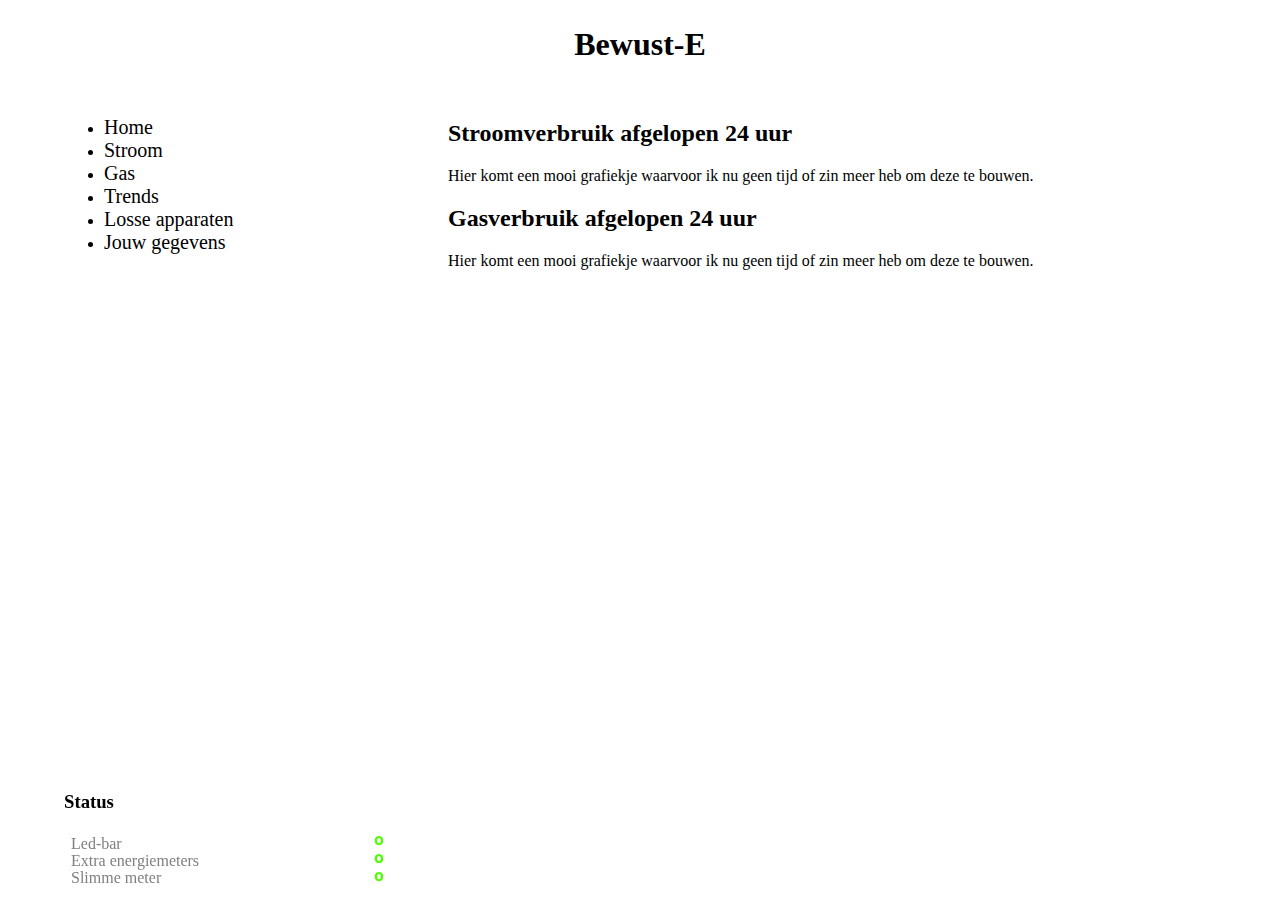
==== src/html/index.htm @ 28bbce3a "start ontwerp site" ====
<!DOCTYPE html>
<html>
    <head>
        <title>Bewust-E</title>
        
        <link rel="stylesheet" type="text/css" href="main-style.css">
    </head>

    <body>
        <div class="header">
            <h1>Bewust-E</h1>
        </div>
        <div class="sidebar left">
            <ul>
                <li><a class="sidebar-links" href="index.htm">Home</a></li>
                <li><a class="sidebar-links" href="stroom.htm">Stroom</a></li>
                <li><a class="sidebar-links" href="gas.htm">Gas</a></li>
                <li><a class="sidebar-links" href="trends.htm">Trends</a></li>
                <li><a class="sidebar-links" href="apparaten.htm">Losse apparaten</a></li>
                <li><a class="sidebar-links" href="gegevens.htm">Jouw gegevens</a></li>
            </ul>
        </div>
        <div class="main right">
            <h2>Stroomverbruik afgelopen 24 uur</h2>
            <p>Hier komt een mooi grafiekje waarvoor ik nu geen tijd of zin meer heb om deze te bouwen.</p>
            <h2>Gasverbruik afgelopen 24 uur</h2>
            <p>Hier komt een mooi grafiekje waarvoor ik nu geen tijd of zin meer heb om deze te bouwen.</p>
        </div>
        <div class="footer">
            <h3>Status</h3>
            <div class="left">
                <p class="status" >Led-bar</p>
                <p class="status" >Extra energiemeters</p>
                <p class="status" >Slimme meter</p>
            </div>
            <div class="right">
                <img src="groen.png" alt="OK" class="status" /></br>
                <img src="groen.png" alt="OK" class="status" /></br>
                <img src="groen.png" alt="OK" class="status" /></br>
            </div>
        </div>
    </body>
</html>
---- src/html/main-style.css ----
html, body {
    height: 100%;
    margin: 0px;
    padding: 0px;
}
/* body {
    background-color: gray;
} */

div.header {
    text-align: center;
    width: 90%;
    /* background-color: blue; */
    margin-left: 5%;
    height: 10%;
    padding-top: 5px;
    padding-bottom: 5px;
}

div.sidebar {
    width: 25%;
    height: 80%;
    margin-left: 5%;
    /* background-color: pink; */
    /* float: left; */
}

div.main {
    width: 60%;
    height: 80%;
    margin-right: 5%;
    /* background-color: red; */
    /* float: right; */
    /*padding-bottom: 100%;*/
}

div.footer {
    position: fixed;
    bottom: 10px;
    margin-left: 5%;
    width: 25%;
}

div.left {
    float: left;
}

div.right {
    float: right;
}

p.status {
    margin: 7px;
    line-height: 10px;
    color: gray;
}


a.sidebar-links {
    color: black;
    font-size: 20px;
    text-decoration: none;
}

a.sidebar-links:hover {
    color: gray;
    font-size: 21px;
}
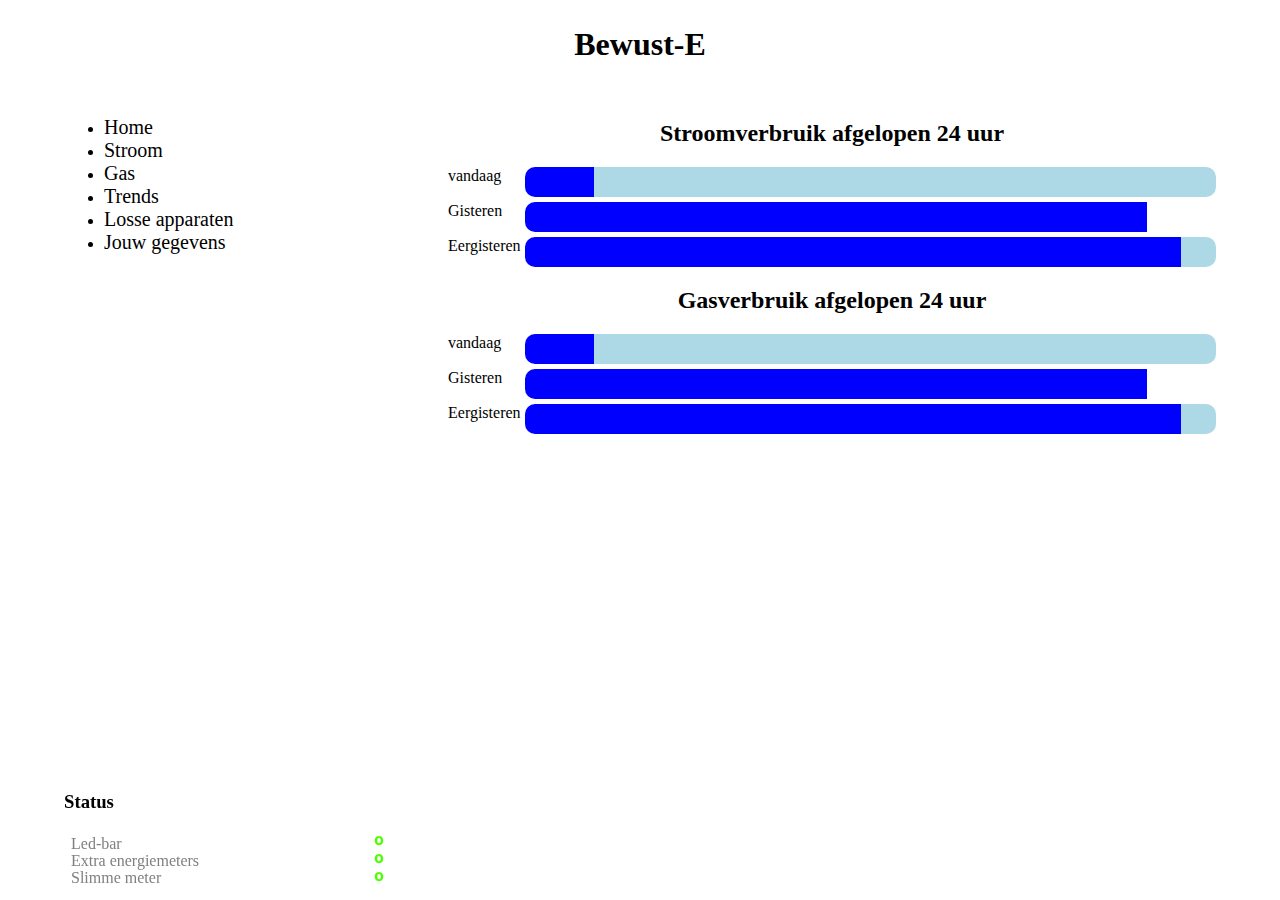
==== commit 9027352c: "extra invulling bestanden." ====
--- a/src/html/index.htm
+++ b/src/html/index.htm
@@ -3,7 +3,7 @@
     <head>
         <title>Bewust-E</title>
         
-        <link rel="stylesheet" type="text/css" href="main-style.css">
+        <link rel="stylesheet" type="text/css" href="css/main-style.css">
     </head>
 
     <body>
@@ -22,9 +22,62 @@
         </div>
         <div class="main right">
             <h2>Stroomverbruik afgelopen 24 uur</h2>
-            <p>Hier komt een mooi grafiekje waarvoor ik nu geen tijd of zin meer heb om deze te bouwen.</p>
+            <div class="wrapper">
+                <div class="left bar" style="width: 10%;">
+                    vandaag
+                </div>
+                <div class="right bar" style="width: 90%;">
+                    <div class="left bar Lactual" style="width: 10%; background-color: blue;"></div>
+                    <div class="right bar Ractual" style="width: 90%; background-color: lightblue;"></div>
+                </div>
+            </div>
+            <div class="wrapper">
+                <div class="left bar" style="width: 10%;">
+                    Gisteren
+                </div>
+                <div class="right bar" style="width: 90%;">
+                    <div class="left bar Lactual" style="width: 90%; background-color: blue;"></div>
+                    <div class="right bar Ractual" style="width: 0%; background-color: lightblue;"></div>
+                </div>
+            </div>
+            <div class="wrapper">
+                <div class="left bar" style="width: 10%;">
+                    Eergisteren
+                </div>
+                <div class="right bar" style="width: 90%;">
+                    <div class="left bar Lactual" style="width: 95%; background-color: blue;"></div>
+                    <div class="right bar Ractual" style="width: 5%; background-color: lightblue;"></div>
+                </div>
+            </div>
             <h2>Gasverbruik afgelopen 24 uur</h2>
-            <p>Hier komt een mooi grafiekje waarvoor ik nu geen tijd of zin meer heb om deze te bouwen.</p>
+            <div class="wrapper">
+                    <div class="left bar" style="width: 10%;">
+                        vandaag
+                    </div>
+                    <div class="right bar" style="width: 90%;">
+                        <div class="left bar Lactual" style="width: 10%; background-color: blue;"></div>
+                        <div class="right bar Ractual" style="width: 90%; background-color: lightblue;"></div>
+                    </div>
+                </div>
+                <div class="wrapper">
+                    <div class="left bar" style="width: 10%;">
+                        Gisteren
+                    </div>
+                    <div class="right bar" style="width: 90%;">
+                        <div class="left bar Lactual" style="width: 90%; background-color: blue;"></div>
+                        <div class="right bar Ractual" style="width: 0%; background-color: lightblue;"></div>
+                    </div>
+                </div>
+                <div class="wrapper">
+                    <div class="left bar" style="width: 10%;">
+                        Eergisteren
+                    </div>
+                    <div class="right bar" style="width: 90%;">
+                        <div class="left bar Lactual" style="width: 95%; background-color: blue;"></div>
+                        <div class="right bar Ractual" style="width: 5%; background-color: lightblue;"></div>
+                    </div>
+                </div>
+            
         </div>
         <div class="footer">
             <h3>Status</h3>
--- a/src/html/css/main-style.css
+++ b/src/html/css/main-style.css
@@ -0,0 +1,82 @@
+html, body {
+    height: 100%;
+    margin: 0px;
+    padding: 0px;
+}
+
+div.header {
+    text-align: center;
+    width: 90%;
+    margin-left: 5%;
+    height: 10%;
+    padding-top: 5px;
+    padding-bottom: 5px;
+}
+
+div.sidebar {
+    width: 25%;
+    height: 80%;
+    margin-left: 5%;
+}
+
+div.main {
+    width: 60%;
+    height: 80%;
+    margin-right: 5%;
+}
+
+div.footer {
+    position: fixed;
+    bottom: 10px;
+    margin-left: 5%;
+    width: 25%;
+}
+
+div.left {
+    float: left;
+}
+
+div.right {
+    float: right;
+}
+
+p.status {
+    margin: 7px;
+    line-height: 10px;
+    color: gray;
+}
+
+
+a.sidebar-links {
+    color: black;
+    font-size: 20px;
+    text-decoration: none;
+}
+
+a.sidebar-links:hover {
+    color: gray;
+    font-size: 21px;
+}
+
+h2 {
+    text-align: center;
+}
+
+.wrapper {
+    width: 100%;
+    height: 30px;
+    margin-bottom: 5px;
+}
+
+.bar {
+    height: 100%;
+}
+
+.bar.left {
+    border-top-left-radius: 10px;
+    border-bottom-left-radius: 10px;
+}
+.bar.right {
+    border-top-right-radius: 10px;
+    border-bottom-right-radius: 10px;
+}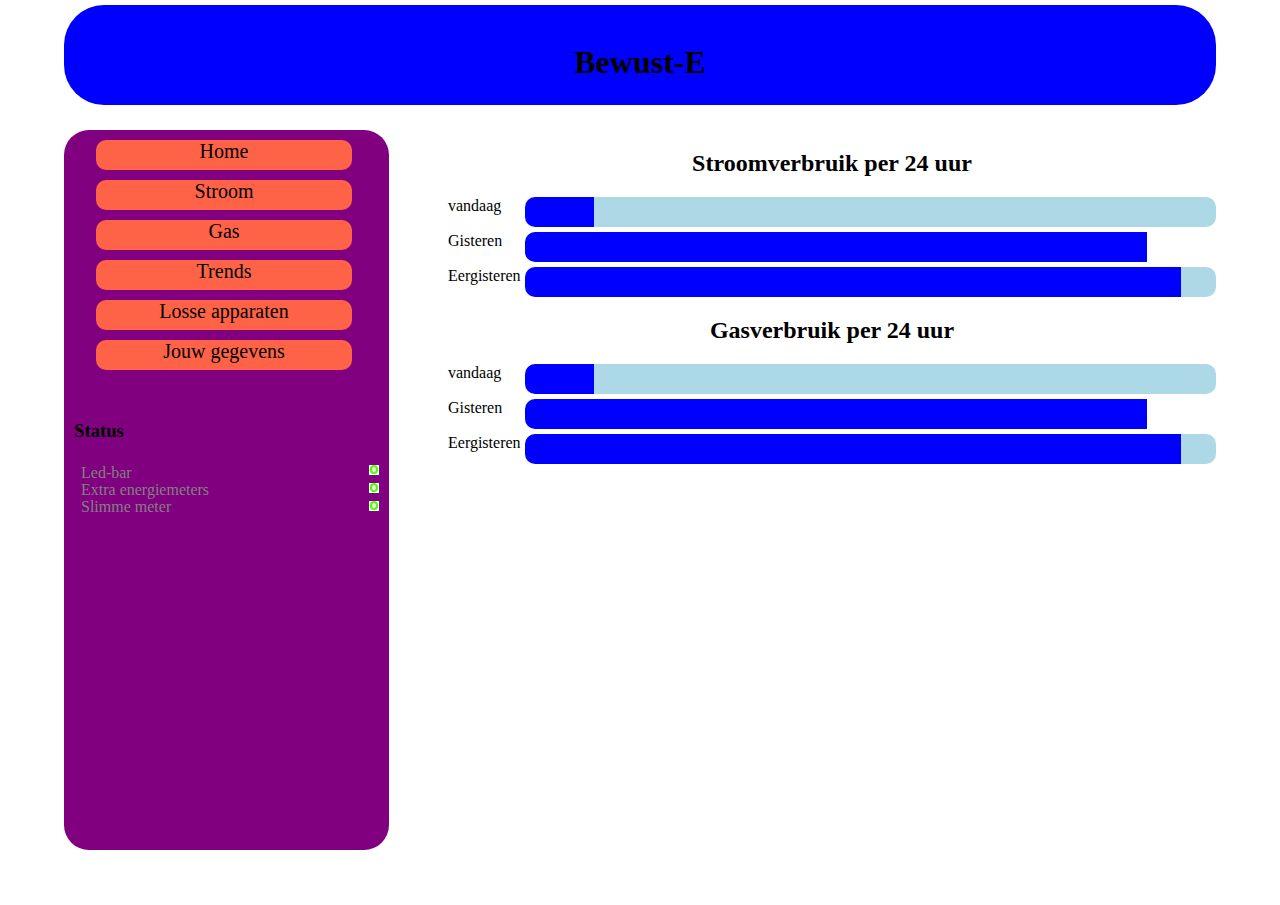
==== commit 09918f2e: "stijl updates in progress" ====
--- a/src/html/index.htm
+++ b/src/html/index.htm
@@ -7,21 +7,35 @@
     </head>
 
     <body>
-        <div class="header">
-            <h1>Bewust-E</h1>
+        <div class="header"></br>
+            <h1 class="header">Bewust-E</h1>
         </div>
         <div class="sidebar left">
-            <ul>
-                <li><a class="sidebar-links" href="index.htm">Home</a></li>
-                <li><a class="sidebar-links" href="stroom.htm">Stroom</a></li>
-                <li><a class="sidebar-links" href="gas.htm">Gas</a></li>
-                <li><a class="sidebar-links" href="trends.htm">Trends</a></li>
-                <li><a class="sidebar-links" href="apparaten.htm">Losse apparaten</a></li>
-                <li><a class="sidebar-links" href="gegevens.htm">Jouw gegevens</a></li>
-            </ul>
+            <div class="topper">
+                <div class="sidebar-button"><a class="sidebar-links" href="index.htm">Home</a></div>
+                <div class="sidebar-button"><a class="sidebar-links" href="stroom.htm">Stroom</a></div>
+                <div class="sidebar-button"><a class="sidebar-links" href="gas.htm">Gas</a></div>
+                <div class="sidebar-button"><a class="sidebar-links" href="trends.htm">Trends</a></div>
+                <div class="sidebar-button"><a class="sidebar-links" href="apparaten.htm">Losse apparaten</a></div>
+                <div class="sidebar-button"><a class="sidebar-links" href="gegevens.htm">Jouw gegevens</a></div>
+            </div>
+
+            <div class="footer">
+                <h3>Status</h3>
+                <div class="left">
+                    <p class="status" >Led-bar</p>
+                    <p class="status" >Extra energiemeters</p>
+                    <p class="status" >Slimme meter</p>
+                </div>
+                <div class="right">
+                    <img src="groen.png" alt="OK" class="status" /></br>
+                    <img src="groen.png" alt="OK" class="status" /></br>
+                    <img src="groen.png" alt="OK" class="status" /></br>
+                </div>
+            </div>
         </div>
         <div class="main right">
-            <h2>Stroomverbruik afgelopen 24 uur</h2>
+            <h2>Stroomverbruik per 24 uur</h2>
             <div class="wrapper">
                 <div class="left bar" style="width: 10%;">
                     vandaag
@@ -49,7 +63,7 @@
                     <div class="right bar Ractual" style="width: 5%; background-color: lightblue;"></div>
                 </div>
             </div>
-            <h2>Gasverbruik afgelopen 24 uur</h2>
+            <h2>Gasverbruik per 24 uur</h2>
             <div class="wrapper">
                     <div class="left bar" style="width: 10%;">
                         vandaag
@@ -77,20 +91,6 @@
                         <div class="right bar Ractual" style="width: 5%; background-color: lightblue;"></div>
                     </div>
                 </div>
-            
-        </div>
-        <div class="footer">
-            <h3>Status</h3>
-            <div class="left">
-                <p class="status" >Led-bar</p>
-                <p class="status" >Extra energiemeters</p>
-                <p class="status" >Slimme meter</p>
-            </div>
-            <div class="right">
-                <img src="groen.png" alt="OK" class="status" /></br>
-                <img src="groen.png" alt="OK" class="status" /></br>
-                <img src="groen.png" alt="OK" class="status" /></br>
-            </div>
         </div>
     </body>
 </html>--- a/src/html/css/main-style.css
+++ b/src/html/css/main-style.css
@@ -8,15 +8,20 @@
     text-align: center;
     width: 90%;
     margin-left: 5%;
-    height: 10%;
-    padding-top: 5px;
-    padding-bottom: 5px;
+    height: 100px;
+    margin-top: 5px;
+    margin-bottom: 25px;
+    border-radius: 40px;
+    background-color: blue;
 }
 
 div.sidebar {
     width: 25%;
     height: 80%;
     margin-left: 5%;
+    background-color: purple;
+    border-radius: 25px;
+    padding-right: 5px;
 }
 
 div.main {
@@ -25,11 +30,31 @@
     margin-right: 5%;
 }
 
+div.sidebar-button {
+    margin-left: 10%;
+    background-color: tomato;
+    height: 30px;
+    width: 80%;
+    border-radius: 10px;
+    margin-top: 10px;
+    text-align: center;
+}
+
+div.sidebar-button:hover .a {
+    background-color: firebrick;
+    height: 32px;
+    color: gray;
+    font-size: 21px;
+}
+
 div.footer {
-    position: fixed;
-    bottom: 10px;
-    margin-left: 5%;
-    width: 25%;
+    /* position: fixed; */
+    /* bottom: 10px; */
+    /* margin-left: 5%; */
+    /* width: 25%; */
+    margin-top: 50px;
+    margin-left: 10px;
+    margin-right: 5px;
 }
 
 div.left {
@@ -53,10 +78,10 @@
     text-decoration: none;
 }
 
-a.sidebar-links:hover {
+/* a.sidebar-links:hover {
     color: gray;
     font-size: 21px;
-}
+} */
 
 h2 {
     text-align: center;
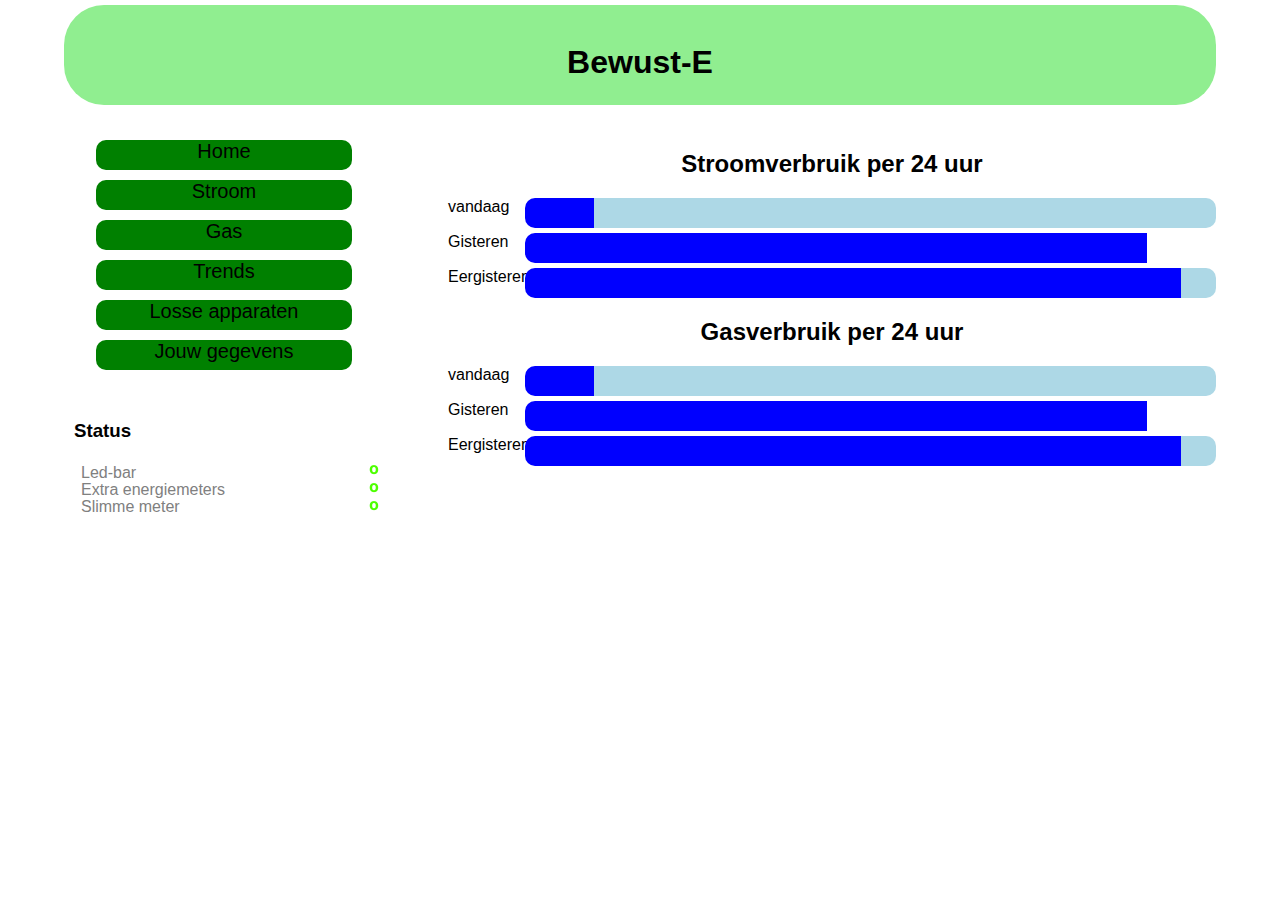
==== commit 82256925: "kleurtjes verbeteren & algemene styling" ====
--- a/src/html/index.htm
+++ b/src/html/index.htm
@@ -12,12 +12,12 @@
         </div>
         <div class="sidebar left">
             <div class="topper">
-                <div class="sidebar-button"><a class="sidebar-links" href="index.htm">Home</a></div>
-                <div class="sidebar-button"><a class="sidebar-links" href="stroom.htm">Stroom</a></div>
-                <div class="sidebar-button"><a class="sidebar-links" href="gas.htm">Gas</a></div>
-                <div class="sidebar-button"><a class="sidebar-links" href="trends.htm">Trends</a></div>
-                <div class="sidebar-button"><a class="sidebar-links" href="apparaten.htm">Losse apparaten</a></div>
-                <div class="sidebar-button"><a class="sidebar-links" href="gegevens.htm">Jouw gegevens</a></div>
+                <a class="sidebar-links" href="index.htm"><div class="sidebar-button">Home</div></a>
+                <a class="sidebar-links" href="stroom.htm"><div class="sidebar-button">Stroom</div></a>
+                <a class="sidebar-links" href="gas.htm"><div class="sidebar-button">Gas</div></a>
+                <a class="sidebar-links" href="trends.htm"><div class="sidebar-button">Trends</div></a>
+                <a class="sidebar-links" href="apparaten.htm"><div class="sidebar-button">Losse apparaten</div></a>
+                <a class="sidebar-links" href="gegevens.htm"><div class="sidebar-button">Jouw gegevens</div></a>
             </div>
 
             <div class="footer">
--- a/src/html/css/main-style.css
+++ b/src/html/css/main-style.css
@@ -1,3 +1,7 @@
+* {
+    font-family: sans-serif;
+}
+
 html, body {
     height: 100%;
     margin: 0px;
@@ -12,14 +16,14 @@
     margin-top: 5px;
     margin-bottom: 25px;
     border-radius: 40px;
-    background-color: blue;
+    background-color: lightgreen;
 }
 
 div.sidebar {
     width: 25%;
     height: 80%;
     margin-left: 5%;
-    background-color: purple;
+    /* background-color: lightgreen; */
     border-radius: 25px;
     padding-right: 5px;
 }
@@ -32,7 +36,7 @@
 
 div.sidebar-button {
     margin-left: 10%;
-    background-color: tomato;
+    background-color: green;
     height: 30px;
     width: 80%;
     border-radius: 10px;
@@ -40,8 +44,8 @@
     text-align: center;
 }
 
-div.sidebar-button:hover .a {
-    background-color: firebrick;
+a.sidebar-links:hover .sidebar-button {
+    background-color: darkgreen;
     height: 32px;
     color: gray;
     font-size: 21px;
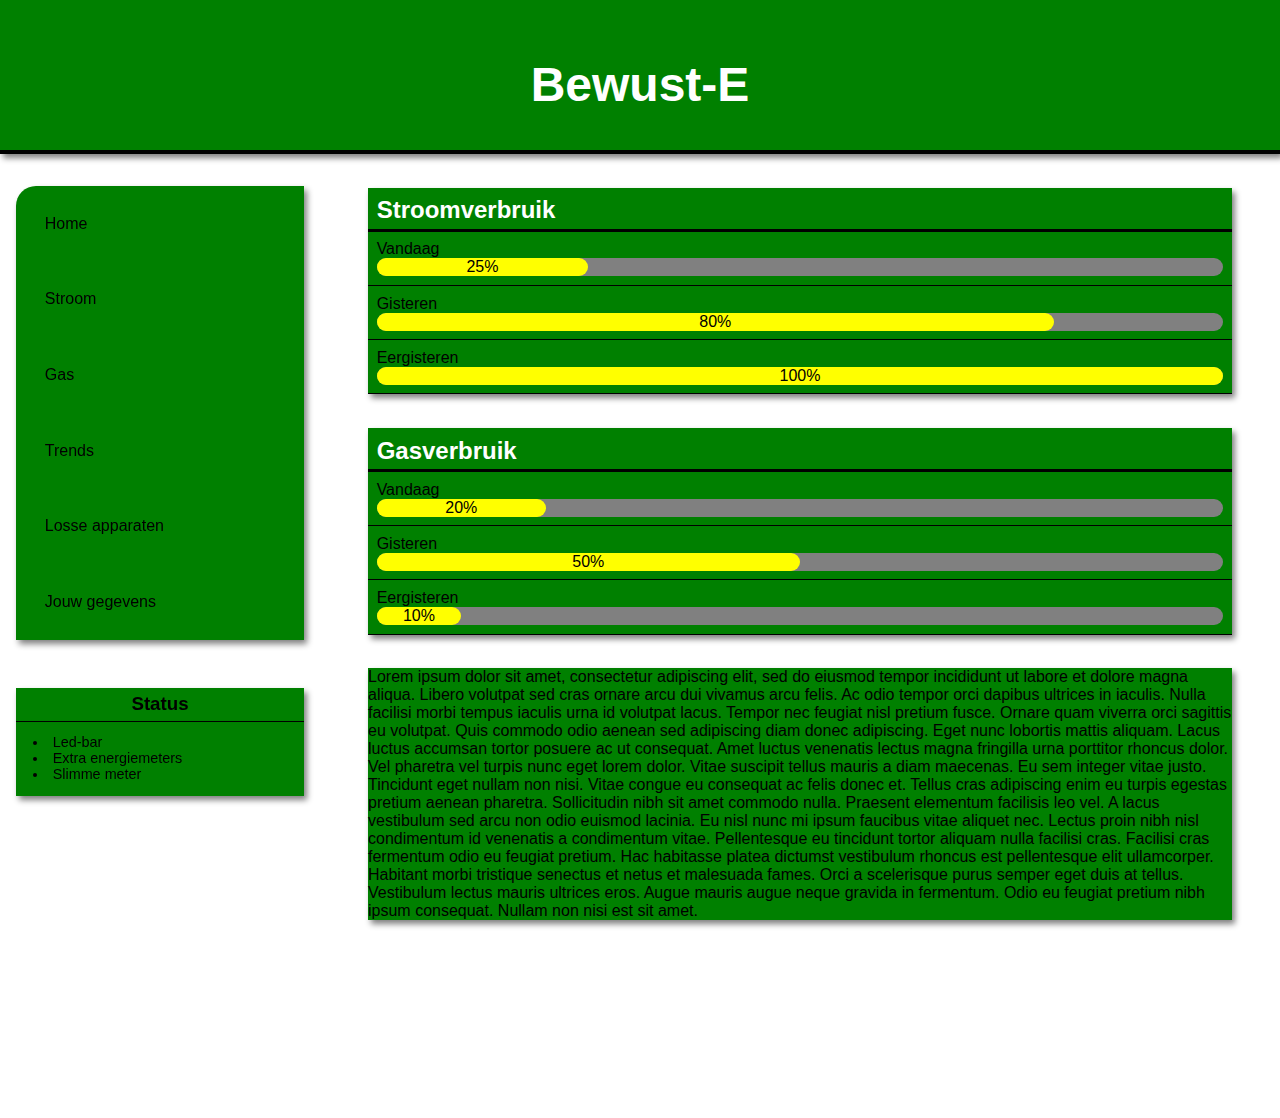
==== commit 9b99b5ec: "veranderingen site" ====
--- a/src/html/index.htm
+++ b/src/html/index.htm
@@ -7,90 +7,57 @@
     </head>
 
     <body>
-        <div class="header"></br>
-            <h1 class="header">Bewust-E</h1>
+        <div class="title"></br>
+            <h1>Bewust-E</h1>
         </div>
-        <div class="sidebar left">
-            <div class="topper">
-                <a class="sidebar-links" href="index.htm"><div class="sidebar-button">Home</div></a>
-                <a class="sidebar-links" href="stroom.htm"><div class="sidebar-button">Stroom</div></a>
-                <a class="sidebar-links" href="gas.htm"><div class="sidebar-button">Gas</div></a>
-                <a class="sidebar-links" href="trends.htm"><div class="sidebar-button">Trends</div></a>
-                <a class="sidebar-links" href="apparaten.htm"><div class="sidebar-button">Losse apparaten</div></a>
-                <a class="sidebar-links" href="gegevens.htm"><div class="sidebar-button">Jouw gegevens</div></a>
+    
+            <div class="left">
+                <div class="navbar">
+                <a href="index.htm"><div class="navbar-button">Home</div></a>
+                <a href="stroom.htm"><div class="navbar-button">Stroom</div></a>
+                <a href="gas.htm"><div class="navbar-button">Gas</div></a>
+                <a href="trends.htm"><div class="navbar-button">Trends</div></a>
+                <a href="apparaten.htm"><div class="navbar-button">Losse apparaten</div></a>
+                <a href="gegevens.htm"><div class="navbar-button">Jouw gegevens</div></a>
             </div>
 
-            <div class="footer">
-                <h3>Status</h3>
-                <div class="left">
-                    <p class="status" >Led-bar</p>
-                    <p class="status" >Extra energiemeters</p>
-                    <p class="status" >Slimme meter</p>
-                </div>
-                <div class="right">
-                    <img src="groen.png" alt="OK" class="status" /></br>
-                    <img src="groen.png" alt="OK" class="status" /></br>
-                    <img src="groen.png" alt="OK" class="status" /></br>
+                <div class="statbar">
+                    <h3>Status</h3>
+                    <ul class="status">
+                        <li>Led-bar</li>
+                        <li>Extra energiemeters</li>
+                        <li>Slimme meter</li>
+                    </ul>
+                    
                 </div>
             </div>
         </div>
-        <div class="main right">
-            <h2>Stroomverbruik per 24 uur</h2>
-            <div class="wrapper">
-                <div class="left bar" style="width: 10%;">
-                    vandaag
-                </div>
-                <div class="right bar" style="width: 90%;">
-                    <div class="left bar Lactual" style="width: 10%; background-color: blue;"></div>
-                    <div class="right bar Ractual" style="width: 90%; background-color: lightblue;"></div>
-                </div>
+
+        <div class= "right">
+        
+            <div class="content">
+                <h2>Stroomverbruik</h2>
+                <div class="dagen">Vandaag <div class="probar1"> <div class="probar2" style= "width: 25%">25%</div></div></div>
+                <div class="dagen">Gisteren <div class="probar1"> <div class="probar2" style= "width: 80%">80%</div></div></div>
+                <div class="dagen">Eergisteren <div class="probar1"> <div class="probar2" style= "width: 100%">100%</div></div></div>    
             </div>
-            <div class="wrapper">
-                <div class="left bar" style="width: 10%;">
-                    Gisteren
-                </div>
-                <div class="right bar" style="width: 90%;">
-                    <div class="left bar Lactual" style="width: 90%; background-color: blue;"></div>
-                    <div class="right bar Ractual" style="width: 0%; background-color: lightblue;"></div>
-                </div>
+            
+            <div class="content">
+                <h2>Gasverbruik</h2>
+                <div class="dagen">Vandaag <div class="probar1"> <div class="probar2" style= "width: 20%">20%</div></div></div>
+                <div class="dagen">Gisteren <div class="probar1"> <div class="probar2" style= "width: 50%">50%</div></div></div>
+                <div class="dagen">Eergisteren <div class="probar1"> <div class="probar2" style= "width: 10%">10%</div></div></div>    
             </div>
-            <div class="wrapper">
-                <div class="left bar" style="width: 10%;">
-                    Eergisteren
-                </div>
-                <div class="right bar" style="width: 90%;">
-                    <div class="left bar Lactual" style="width: 95%; background-color: blue;"></div>
-                    <div class="right bar Ractual" style="width: 5%; background-color: lightblue;"></div>
-                </div>
+            
+            <div class="content">
+                <p>Lorem ipsum dolor sit amet, consectetur adipiscing elit, sed do eiusmod tempor incididunt ut labore et dolore magna aliqua. Libero volutpat sed cras ornare arcu dui vivamus arcu felis. Ac odio tempor orci dapibus ultrices in iaculis. Nulla facilisi morbi tempus iaculis urna id volutpat lacus. Tempor nec feugiat nisl pretium fusce. Ornare quam viverra orci sagittis eu volutpat. Quis commodo odio aenean sed adipiscing diam donec adipiscing. Eget nunc lobortis mattis aliquam. Lacus luctus accumsan tortor posuere ac ut consequat. Amet luctus venenatis lectus magna fringilla urna porttitor rhoncus dolor. Vel pharetra vel turpis nunc eget lorem dolor. Vitae suscipit tellus mauris a diam maecenas. Eu sem integer vitae justo. Tincidunt eget nullam non nisi. Vitae congue eu consequat ac felis donec et. Tellus cras adipiscing enim eu turpis egestas pretium aenean pharetra. Sollicitudin nibh sit amet commodo nulla. Praesent elementum facilisis leo vel. A lacus vestibulum sed arcu non odio euismod lacinia. Eu nisl nunc mi ipsum faucibus vitae aliquet nec.
+
+                Lectus proin nibh nisl condimentum id venenatis a condimentum vitae. Pellentesque eu tincidunt tortor aliquam nulla facilisi cras. Facilisi cras fermentum odio eu feugiat pretium. Hac habitasse platea dictumst vestibulum rhoncus est pellentesque elit ullamcorper. Habitant morbi tristique senectus et netus et malesuada fames. Orci a scelerisque purus semper eget duis at tellus. Vestibulum lectus mauris ultrices eros. Augue mauris augue neque gravida in fermentum. Odio eu feugiat pretium nibh ipsum consequat. Nullam non nisi est sit amet.
+                </p>
+
             </div>
-            <h2>Gasverbruik per 24 uur</h2>
-            <div class="wrapper">
-                    <div class="left bar" style="width: 10%;">
-                        vandaag
-                    </div>
-                    <div class="right bar" style="width: 90%;">
-                        <div class="left bar Lactual" style="width: 10%; background-color: blue;"></div>
-                        <div class="right bar Ractual" style="width: 90%; background-color: lightblue;"></div>
-                    </div>
-                </div>
-                <div class="wrapper">
-                    <div class="left bar" style="width: 10%;">
-                        Gisteren
-                    </div>
-                    <div class="right bar" style="width: 90%;">
-                        <div class="left bar Lactual" style="width: 90%; background-color: blue;"></div>
-                        <div class="right bar Ractual" style="width: 0%; background-color: lightblue;"></div>
-                    </div>
-                </div>
-                <div class="wrapper">
-                    <div class="left bar" style="width: 10%;">
-                        Eergisteren
-                    </div>
-                    <div class="right bar" style="width: 90%;">
-                        <div class="left bar Lactual" style="width: 95%; background-color: blue;"></div>
-                        <div class="right bar Ractual" style="width: 5%; background-color: lightblue;"></div>
-                    </div>
-                </div>
-        </div>
+            
+        </div> 
+
     </body>
 </html>--- a/src/html/css/main-style.css
+++ b/src/html/css/main-style.css
@@ -4,108 +4,121 @@
 
 html, body {
     height: 100%;
-    margin: 0px;
-    padding: 0px;
+    margin: 0;
 }
 
-div.header {
+.title {
+    padding: 0.5%;
     text-align: center;
-    width: 90%;
-    margin-left: 5%;
-    height: 100px;
-    margin-top: 5px;
-    margin-bottom: 25px;
-    border-radius: 40px;
-    background-color: lightgreen;
+    background: green;
+    border-bottom-style: solid;
+    border-bottom-color: black;
+    border-bottom-width: 4px;
+    box-shadow: 3px 4px 6px grey;
+}
+.title h1 {
+    color: white;
+    font-size: 300%;
+    border-bottom-color: green;
 }
 
-div.sidebar {
+.left {
+    float: left;
     width: 25%;
-    height: 80%;
-    margin-left: 5%;
-    /* background-color: lightgreen; */
-    border-radius: 25px;
-    padding-right: 5px;
+    top: 0;
+    position: sticky;
 }
 
-div.main {
-    width: 60%;
-    height: 80%;
+.navbar {
+    height: auto;
+    margin-top: 10%;
+    margin-left: 5%;
     margin-right: 5%;
+    margin-bottom: 15%;
+    background-color: green;
+    border-top-left-radius: 20px;
+    box-shadow: 3px 4px 6px grey;
 }
 
-div.sidebar-button {
-    margin-left: 10%;
-    background-color: green;
-    height: 30px;
-    width: 80%;
-    border-radius: 10px;
-    margin-top: 10px;
-    text-align: center;
-}
-
-a.sidebar-links:hover .sidebar-button {
-    background-color: darkgreen;
-    height: 32px;
-    color: gray;
-    font-size: 21px;
-}
-
-div.footer {
-    /* position: fixed; */
-    /* bottom: 10px; */
-    /* margin-left: 5%; */
-    /* width: 25%; */
-    margin-top: 50px;
-    margin-left: 10px;
-    margin-right: 5px;
-}
-
-div.left {
-    float: left;
-}
-
-div.right {
-    float: right;
-}
-
-p.status {
-    margin: 7px;
-    line-height: 10px;
-    color: gray;
-}
-
-
-a.sidebar-links {
+.navbar a {
+    display: block;
     color: black;
-    font-size: 20px;
+    padding: 10%;
     text-decoration: none;
 }
 
-/* a.sidebar-links:hover {
-    color: gray;
-    font-size: 21px;
-} */
-
-h2 {
-    text-align: center;
+.navbar a:hover {
+    color: white;
+    padding: 10%;
+    text-decoration: none;
+    background-color: black;
 }
 
-.wrapper {
-    width: 100%;
-    height: 30px;
-    margin-bottom: 5px;
+.statbar {
+    height: auto;
+    margin: 5%;
+    background-color: green;
+    box-shadow: 3px 4px 6px grey;
 }
 
-.bar {
-    height: 100%;
+.statbar h3 {
+    text-align: center;
+    border-bottom: solid;
+    border-bottom-width: 1.5px;
+    padding: 2%;
+    margin: 0;
 }
 
-.bar.left {
-    border-top-left-radius: 10px;
-    border-bottom-left-radius: 10px;
+.status {
+    list-style-image: url('groen.png');
+    list-style-position: inside;
+    color: black; 
+    padding: 4%;
+    padding-left: 1%;
+    padding-bottom: 5%;
+    margin-top: 0;
+    margin-left: 5%;
+    font-size: 90%;
 }
-.bar.right {
-    border-top-right-radius: 10px;
-    border-bottom-right-radius: 10px;
+
+.right {
+    height: 100%;
+    float: left;
+    width: 75%;
+    padding-bottom: 5%;
+    
+}
+
+.content {
+    margin-top: 3.5%;
+    margin-left: 5%;
+    margin-right: 5%;
+    margin-bottom: 3.5%;
+    background-color: green;
+    box-shadow: 3px 4px 6px grey;
+}
+
+.content h2 {
+    color: white;
+    border-bottom: solid black;
+    margin-bottom: 0;
+    padding-bottom: 0.5%;
+    padding-left: 1%;
+    padding-top: 1%;
+}
+
+.dagen {
+    padding: 1%;
+    border-bottom: solid black 1.5px;
+}
+
+.probar1 {
+    background-color: gray;
+    border-radius: 50px;
+}
+
+.probar2 {
+    background-color: yellow;
+    text-align: center;
+    border-radius: inherit;
 }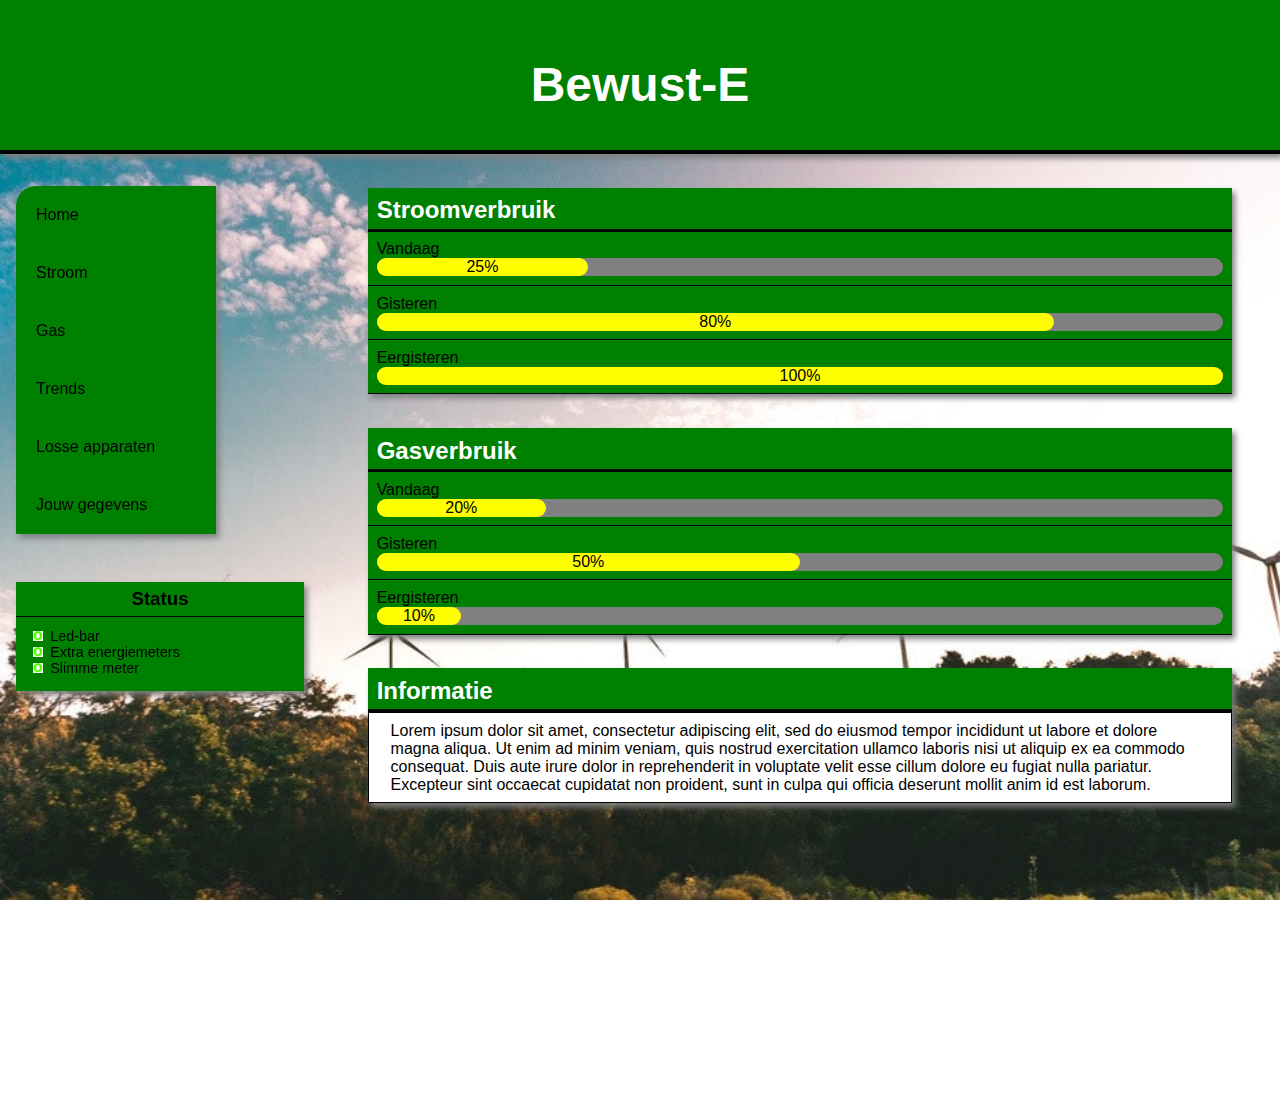
==== commit 87842abf: "update website" ====
--- a/src/html/index.htm
+++ b/src/html/index.htm
@@ -50,11 +50,8 @@
             </div>
             
             <div class="content">
-                <p>Lorem ipsum dolor sit amet, consectetur adipiscing elit, sed do eiusmod tempor incididunt ut labore et dolore magna aliqua. Libero volutpat sed cras ornare arcu dui vivamus arcu felis. Ac odio tempor orci dapibus ultrices in iaculis. Nulla facilisi morbi tempus iaculis urna id volutpat lacus. Tempor nec feugiat nisl pretium fusce. Ornare quam viverra orci sagittis eu volutpat. Quis commodo odio aenean sed adipiscing diam donec adipiscing. Eget nunc lobortis mattis aliquam. Lacus luctus accumsan tortor posuere ac ut consequat. Amet luctus venenatis lectus magna fringilla urna porttitor rhoncus dolor. Vel pharetra vel turpis nunc eget lorem dolor. Vitae suscipit tellus mauris a diam maecenas. Eu sem integer vitae justo. Tincidunt eget nullam non nisi. Vitae congue eu consequat ac felis donec et. Tellus cras adipiscing enim eu turpis egestas pretium aenean pharetra. Sollicitudin nibh sit amet commodo nulla. Praesent elementum facilisis leo vel. A lacus vestibulum sed arcu non odio euismod lacinia. Eu nisl nunc mi ipsum faucibus vitae aliquet nec.
-
-                Lectus proin nibh nisl condimentum id venenatis a condimentum vitae. Pellentesque eu tincidunt tortor aliquam nulla facilisi cras. Facilisi cras fermentum odio eu feugiat pretium. Hac habitasse platea dictumst vestibulum rhoncus est pellentesque elit ullamcorper. Habitant morbi tristique senectus et netus et malesuada fames. Orci a scelerisque purus semper eget duis at tellus. Vestibulum lectus mauris ultrices eros. Augue mauris augue neque gravida in fermentum. Odio eu feugiat pretium nibh ipsum consequat. Nullam non nisi est sit amet.
-                </p>
-
+            <h2>Informatie</h2>
+            <p class="text">Lorem ipsum dolor sit amet, consectetur adipiscing elit, sed do eiusmod tempor incididunt ut labore et dolore magna aliqua. Ut enim ad minim veniam, quis nostrud exercitation ullamco laboris nisi ut aliquip ex ea commodo consequat. Duis aute irure dolor in reprehenderit in voluptate velit esse cillum dolore eu fugiat nulla pariatur. Excepteur sint occaecat cupidatat non proident, sunt in culpa qui officia deserunt mollit anim id est laborum.</p>
             </div>
             
         </div> 
--- a/src/html/css/main-style.css
+++ b/src/html/css/main-style.css
@@ -5,6 +5,10 @@
 html, body {
     height: 100%;
     margin: 0;
+    background-image: url("windmill-near-green-trees-691458.jpg");
+    background-size:cover;
+    background-repeat: no-repeat;
+    background-attachment: fixed;
 }
 
 .title {
@@ -19,7 +23,6 @@
 .title h1 {
     color: white;
     font-size: 300%;
-    border-bottom-color: green;
 }
 
 .left {
@@ -31,6 +34,7 @@
 
 .navbar {
     height: auto;
+    max-width: 200px;
     margin-top: 10%;
     margin-left: 5%;
     margin-right: 5%;
@@ -110,6 +114,7 @@
 .dagen {
     padding: 1%;
     border-bottom: solid black 1.5px;
+    font-size: 100%;
 }
 
 .probar1 {
@@ -121,4 +126,35 @@
     background-color: yellow;
     text-align: center;
     border-radius: inherit;
+}
+
+.text {
+    padding-left: 2.5%;
+    padding-right:2.5%;
+    padding-top: 1%;
+    padding-bottom:1%;
+    margin:0;
+    background-color:white;
+    border:solid 1px;
+    
+}
+
+.tables {
+    border-collapse: collapse;
+    background-color: green;
+    margin: 3.5%;
+    width: 93%;
+    min-width: 600px;
+    border: 2px solid black;
+}
+
+.tables td {
+    border: 1px solid black;
+    padding: 0.5%;
+}
+
+.tables th {
+    border: 2px solid black;
+    padding: 1%;
+    color:white;
 }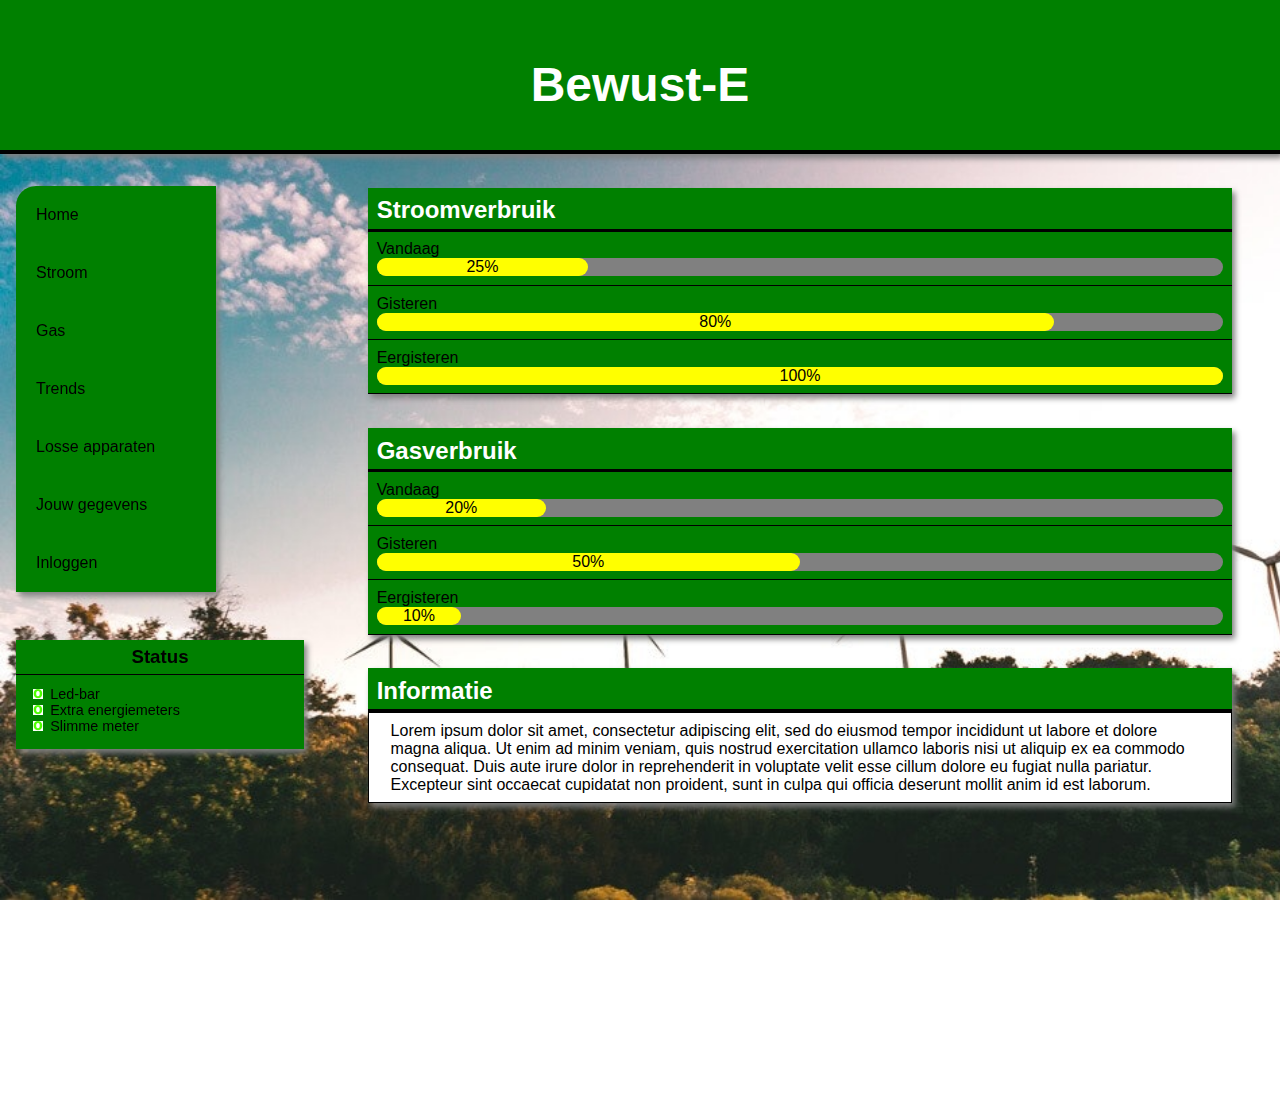
==== commit 56370b85: "verbetering van login scherm" ====
--- a/src/html/index.htm
+++ b/src/html/index.htm
@@ -19,7 +19,9 @@
                 <a href="trends.htm"><div class="navbar-button">Trends</div></a>
                 <a href="apparaten.htm"><div class="navbar-button">Losse apparaten</div></a>
                 <a href="gegevens.htm"><div class="navbar-button">Jouw gegevens</div></a>
+                <a href="loginForm.htm"><div class="navbar-button">Inloggen</div></a>
             </div>
+                
 
                 <div class="statbar">
                     <h3>Status</h3>
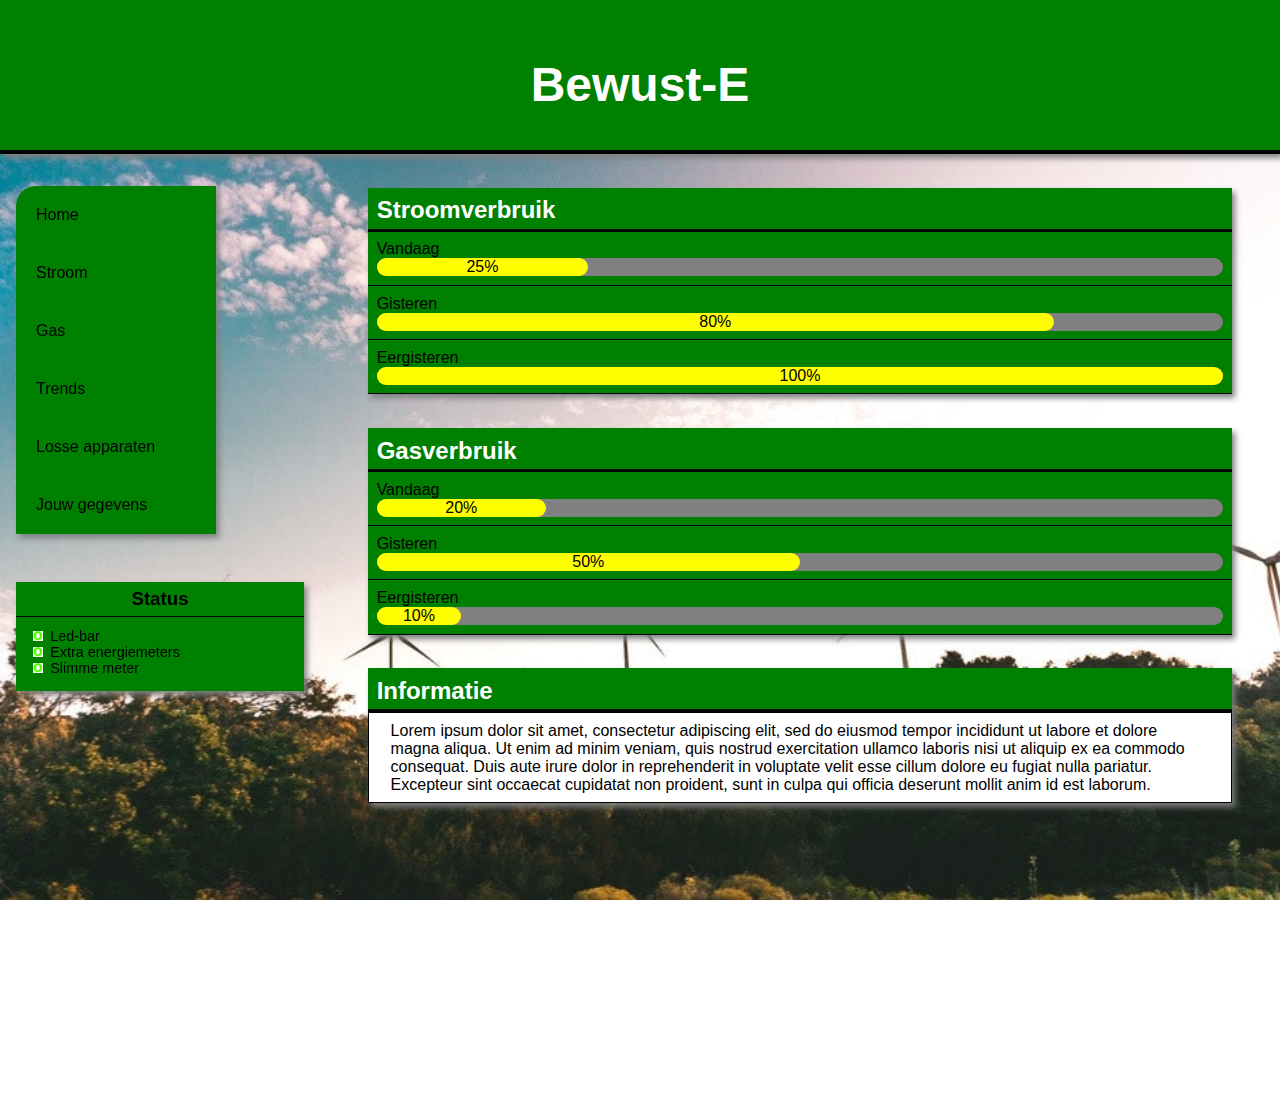
==== commit e6f71014: "Merge pull request #19 from kebabinjeneus/10-API" ====
--- a/src/html/index.htm
+++ b/src/html/index.htm
@@ -19,9 +19,7 @@
                 <a href="trends.htm"><div class="navbar-button">Trends</div></a>
                 <a href="apparaten.htm"><div class="navbar-button">Losse apparaten</div></a>
                 <a href="gegevens.htm"><div class="navbar-button">Jouw gegevens</div></a>
-                <a href="loginForm.htm"><div class="navbar-button">Inloggen</div></a>
             </div>
-                
 
                 <div class="statbar">
                     <h3>Status</h3>
